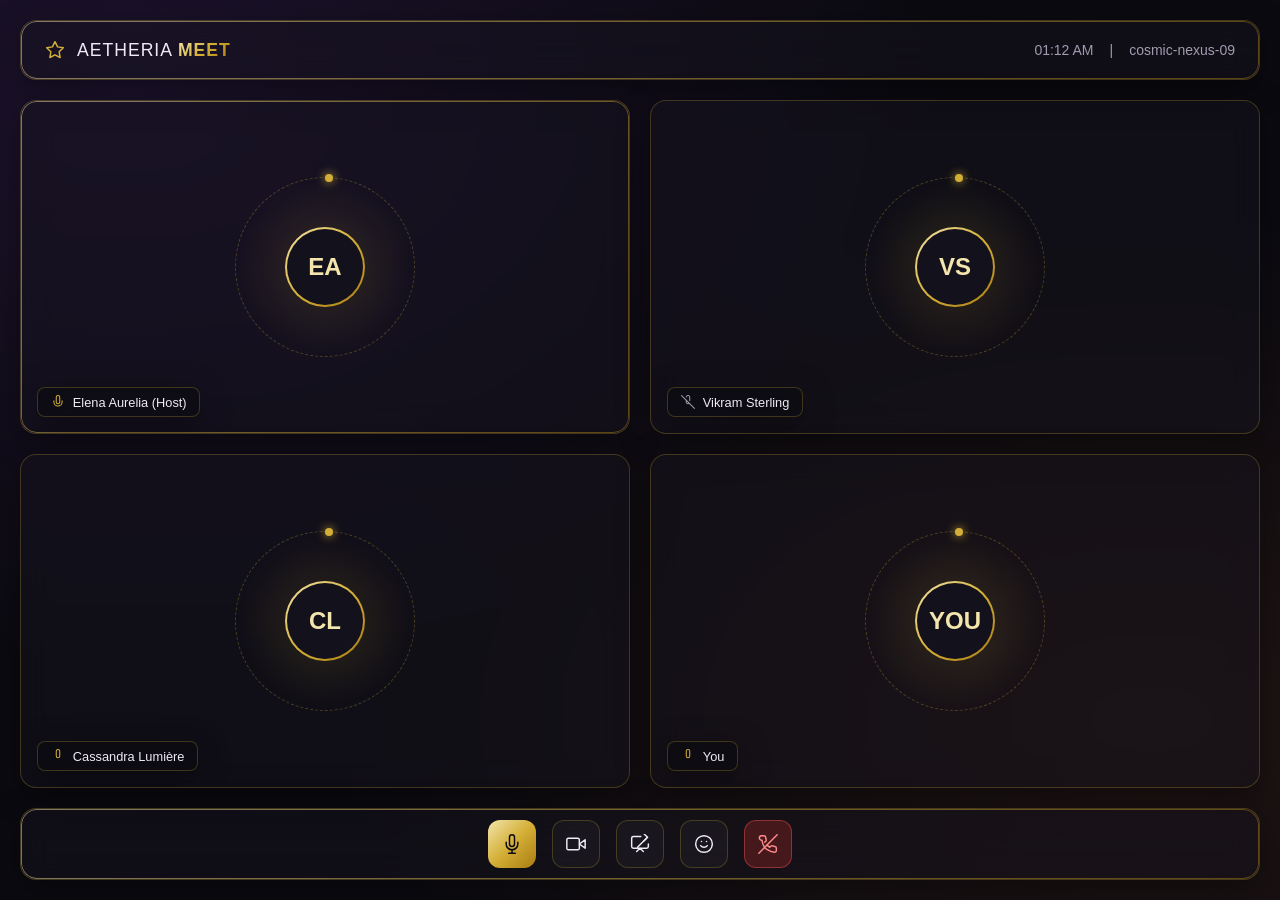
==== text_designs/gemini-code-1788366876163.html @ d0052078 "test design" ====
<!DOCTYPE html>
<html lang="en">
<head>
  <meta charset="UTF-8">
  <meta name="viewport" content="width=device-width, initial-scale=1.0">
  <title>Aetheria Meeting</title>
  <style>
    :root {
      --bg-dark: #0b0a10;
      --panel-bg: rgba(23, 20, 33, 0.45);
      --panel-border: rgba(212, 175, 55, 0.25);
      --gold-gradient: linear-gradient(135deg, #f3e5ab 0%, #d4af37 50%, #aa7c11 100%);
      --gold-glow: radial-gradient(circle, rgba(212, 175, 55, 0.15) 0%, rgba(0, 0, 0, 0) 70%);
      --text-main: #f0eaf6;
      --text-muted: #a39bb0;
      --danger-bg: rgba(186, 45, 45, 0.3);
      --danger-border: rgba(220, 76, 76, 0.5);
    }

    * {
      box-sizing: border-box;
      margin: 0;
      padding: 0;
      font-family: -apple-system, BlinkMacSystemFont, "Segoe UI", Roboto, Helvetica, Arial, sans-serif;
    }

    body {
      background-color: var(--bg-dark);
      background-image: 
        radial-gradient(at 10% 10%, rgba(45, 26, 71, 0.5) 0px, transparent 50%),
        radial-gradient(at 90% 80%, rgba(61, 35, 23, 0.4) 0px, transparent 50%);
      color: var(--text-main);
      height: 100vh;
      display: flex;
      flex-direction: column;
      overflow: hidden;
      padding: 1.25rem;
      gap: 1.25rem;
    }

    /* SVG Icon Styling */
    .icon {
      width: 20px;
      height: 20px;
      stroke: currentColor;
      stroke-width: 1.75;
      stroke-linecap: round;
      stroke-linejoin: round;
      fill: none;
    }

    /* Glassmorphic Panel Base */
    .glass-panel {
      background: var(--panel-bg);
      backdrop-filter: blur(16px);
      -webkit-backdrop-filter: blur(16px);
      border: 1px solid var(--panel-border);
      border-radius: 16px;
      box-shadow: 0 8px 32px 0 rgba(0, 0, 0, 0.37);
    }

    .gold-accent-border {
      position: relative;
    }

    .gold-accent-border::before {
      content: '';
      position: absolute;
      inset: 0;
      border-radius: 16px;
      padding: 1px;
      background: var(--gold-gradient);
      -webkit-mask: linear-gradient(#fff 0 0) content-box, linear-gradient(#fff 0 0);
      -webkit-mask-composite: xor;
      mask-composite: exclude;
      pointer-events: none;
      opacity: 0.5;
    }

    /* Top Bar */
    header {
      height: 60px;
      padding: 0 1.5rem;
      display: flex;
      align-items: center;
      justify-content: space-between;
      flex-shrink: 0;
    }

    .brand {
      display: flex;
      align-items: center;
      gap: 0.75rem;
      font-weight: 500;
      letter-spacing: 1px;
      font-size: 1.1rem;
    }

    .gold-text {
      background: var(--gold-gradient);
      -webkit-background-clip: text;
      -webkit-text-fill-color: transparent;
      font-weight: 600;
    }

    .meeting-info {
      display: flex;
      align-items: center;
      gap: 1rem;
      font-size: 0.875rem;
      color: var(--text-muted);
    }

    /* Grid Area */
    main {
      flex: 1;
      display: grid;
      grid-template-columns: repeat(2, 1fr);
      grid-template-rows: repeat(2, 1fr);
      gap: 1.25rem;
      min-height: 0;
    }

    /* Video Tile */
    .tile {
      position: relative;
      display: flex;
      flex-direction: column;
      align-items: center;
      justify-content: center;
      overflow: hidden;
    }

    /* Animated Cosmic Orbit Background for Audio-Only */
    .cosmic-orbit {
      position: absolute;
      width: 180px;
      height: 180px;
      border-radius: 50%;
      background: var(--gold-glow);
      border: 1px dashed rgba(212, 175, 55, 0.3);
      animation: spin 20s linear infinite;
    }

    .cosmic-orbit::after {
      content: '';
      position: absolute;
      top: -4px;
      left: 50%;
      width: 8px;
      height: 8px;
      background: #d4af37;
      border-radius: 50%;
      box-shadow: 0 0 10px #d4af37;
    }

    @keyframes spin {
      100% { transform: rotate(360deg); }
    }

    .avatar {
      width: 80px;
      height: 80px;
      border-radius: 50%;
      background: var(--gold-gradient);
      padding: 2px;
      position: relative;
      z-index: 2;
    }

    .avatar-inner {
      width: 100%;
      height: 100%;
      background: #13111c;
      border-radius: 50%;
      display: flex;
      align-items: center;
      justify-content: center;
      font-size: 1.5rem;
      font-weight: 600;
      color: #f3e5ab;
    }

    /* Speaker Pulse Animation */
    .speaking .avatar {
      animation: pulse-gold 2s infinite ease-in-out;
    }

    @keyframes pulse-gold {
      0% { box-shadow: 0 0 0 0 rgba(212, 175, 55, 0.4); }
      70% { box-shadow: 0 0 0 18px rgba(212, 175, 55, 0); }
      100% { box-shadow: 0 0 0 0 rgba(212, 175, 55, 0); }
    }

    .participant-label {
      position: absolute;
      bottom: 1rem;
      left: 1rem;
      padding: 0.4rem 0.8rem;
      border-radius: 8px;
      font-size: 0.8rem;
      display: flex;
      align-items: center;
      gap: 0.5rem;
      z-index: 3;
      background: rgba(11, 10, 16, 0.6);
    }

    /* Controls Bar */
    footer {
      height: 72px;
      display: flex;
      align-items: center;
      justify-content: center;
      gap: 1rem;
      flex-shrink: 0;
    }

    .btn {
      width: 48px;
      height: 48px;
      border-radius: 12px;
      border: 1px solid var(--panel-border);
      background: rgba(255, 255, 255, 0.03);
      color: var(--text-main);
      display: flex;
      align-items: center;
      justify-content: center;
      cursor: pointer;
      transition: all 0.2s ease;
    }

    .btn:hover {
      background: rgba(212, 175, 55, 0.1);
      border-color: rgba(212, 175, 55, 0.5);
      transform: translateY(-2px);
    }

    .btn.active {
      background: var(--gold-gradient);
      color: #0b0a10;
      border: none;
    }

    .btn.danger {
      background: var(--danger-bg);
      border-color: var(--danger-border);
      color: #ff8b8b;
    }

    .btn.danger:hover {
      background: rgba(186, 45, 45, 0.6);
    }
  </style>
</head>
<body>

  <header class="glass-panel gold-accent-border">
    <div class="brand">
      <svg class="icon" style="stroke: #d4af37;" viewBox="0 0 24 24"><polygon points="12 2 15.09 8.26 22 9.27 17 14.14 18.18 21.02 12 17.77 5.82 21.02 7 14.14 2 9.27 8.91 8.26 12 2"></polygon></svg>
      <span>AETHERIA <span class="gold-text">MEET</span></span>
    </div>
    <div class="meeting-info">
      <span id="time-display">--:-- PM</span>
      <span>|</span>
      <span>cosmic-nexus-09</span>
    </div>
  </header>

  <main>
    <div class="tile glass-panel gold-accent-border speaking">
      <div class="cosmic-orbit"></div>
      <div class="avatar">
        <div class="avatar-inner">EA</div>
      </div>
      <div class="participant-label glass-panel">
        <svg class="icon" style="width:14px; height:14px; stroke:#d4af37;" viewBox="0 0 24 24"><path d="M12 1a3 3 0 0 0-3 3v8a3 3 0 0 0 6 0V4a3 3 0 0 0-3-3z"></path><path d="M19 10v2a7 7 0 0 1-14 0v-2"></path></svg>
        <span>Elena Aurelia (Host)</span>
      </div>
    </div>

    <div class="tile glass-panel">
      <div class="cosmic-orbit" style="animation-duration: 25s; animation-direction: reverse;"></div>
      <div class="avatar">
        <div class="avatar-inner">VS</div>
      </div>
      <div class="participant-label glass-panel">
        <svg class="icon" style="width:14px; height:14px; stroke:#a39bb0;" viewBox="0 0 24 24"><line x1="1" y1="1" x2="23" y2="23"></line><path d="M9 9v3a3 3 0 0 0 5.12 2.12M15 9.34V4a3 3 0 0 0-5.94-.6"></path></svg>
        <span>Vikram Sterling</span>
      </div>
    </div>

    <div class="tile glass-panel">
      <div class="cosmic-orbit" style="animation-duration: 18s;"></div>
      <div class="avatar">
        <div class="avatar-inner">CL</div>
      </div>
      <div class="participant-label glass-panel">
        <svg class="icon" style="width:14px; height:14px; stroke:#d4af37;" viewBox="0 0 24 24"><path d="M12 1a3 3 0 0 0-3 3v8a3 3 0 0 0 6 0V4a3 3 0 0 0-3-3z"></path></svg>
        <span>Cassandra Lumière</span>
      </div>
    </div>

    <div class="tile glass-panel">
      <div class="cosmic-orbit" style="animation-duration: 30s;"></div>
      <div class="avatar">
        <div class="avatar-inner">YOU</div>
      </div>
      <div class="participant-label glass-panel">
        <svg class="icon" style="width:14px; height:14px; stroke:#d4af37;" viewBox="0 0 24 24"><path d="M12 1a3 3 0 0 0-3 3v8a3 3 0 0 0 6 0V4a3 3 0 0 0-3-3z"></path></svg>
        <span>You</span>
      </div>
    </div>
  </main>

  <footer class="glass-panel gold-accent-border">
    <button class="btn active" id="mic-btn" title="Toggle Microphone">
      <svg class="icon" viewBox="0 0 24 24"><path d="M12 1a3 3 0 0 0-3 3v8a3 3 0 0 0 6 0V4a3 3 0 0 0-3-3z"></path><path d="M19 10v2a7 7 0 0 1-14 0v-2"></path><line x1="12" y1="19" x2="12" y2="23"></line><line x1="8" y1="23" x2="16" y2="23"></line></svg>
    </button>

    <button class="btn" id="cam-btn" title="Toggle Camera">
      <svg class="icon" viewBox="0 0 24 24"><path d="M23 7l-7 5 7 5V7z"></path><rect x="1" y="5" width="15" height="14" rx="2" ry="2"></rect></svg>
    </button>

    <button class="btn" title="Share Screen">
      <svg class="icon" viewBox="0 0 24 24"><path d="M13 3H4a2 2 0 0 0-2 2v10a2 2 0 0 0 2 2h16a2 2 0 0 0 2-2v-3"></path><polyline points="8 21 12 17 16 21"></polyline><polyline points="17 8 21 4 17 0"></polyline><line x1="21" y1="4" x2="9" y2="16"></line></svg>
    </button>

    <button class="btn" title="Reactions">
      <svg class="icon" viewBox="0 0 24 24"><circle cx="12" cy="12" r="10"></circle><path d="M8 14s1.5 2 4 2 4-2 4-2"></path><line x1="9" y1="9" x2="9.01" y2="9"></line><line x1="15" y1="9" x2="15.01" y2="9"></line></svg>
    </button>

    <button class="btn danger" title="Leave Call">
      <svg class="icon" viewBox="0 0 24 24"><path d="M10.68 13.31a16 16 0 0 0 3.41 2.6l1.27-1.27a2 2 0 0 1 2.11-.45 12.84 12.84 0 0 0 2.81.7 2 2 0 0 1 1.72 2v3a2 2 0 0 1-2.18 2 19.79 19.79 0 0 1-8.63-3.07 19.42 19.42 0 0 1-3.33-2.67 19.83 19.83 0 0 1-3.07-8.63A2 2 0 0 1 4.11 2h3a2 2 0 0 1 2 1.72 12.84 12.84 0 0 0 .7 2.81 2 2 0 0 1-.45 2.11L8.09 9.91"></path><line x1="23" y1="1" x2="1" y2="23"></line></svg>
    </button>
  </footer>

  <script>
    // Live Time Updater
    function updateTime() {
      const now = new Date();
      document.getElementById('time-display').textContent = now.toLocaleTimeString([], { 
        hour: '2-digit', 
        minute: '2-digit' 
      });
    }
    setInterval(updateTime, 1000);
    updateTime();

    // Simple Toggle States for Interactive Controls
    const micBtn = document.getElementById('mic-btn');
    micBtn.addEventListener('click', () => {
      micBtn.classList.toggle('active');
    });

    const camBtn = document.getElementById('cam-btn');
    camBtn.addEventListener('click', () => {
      camBtn.classList.toggle('active');
    });
  </script>
</body>
</html>
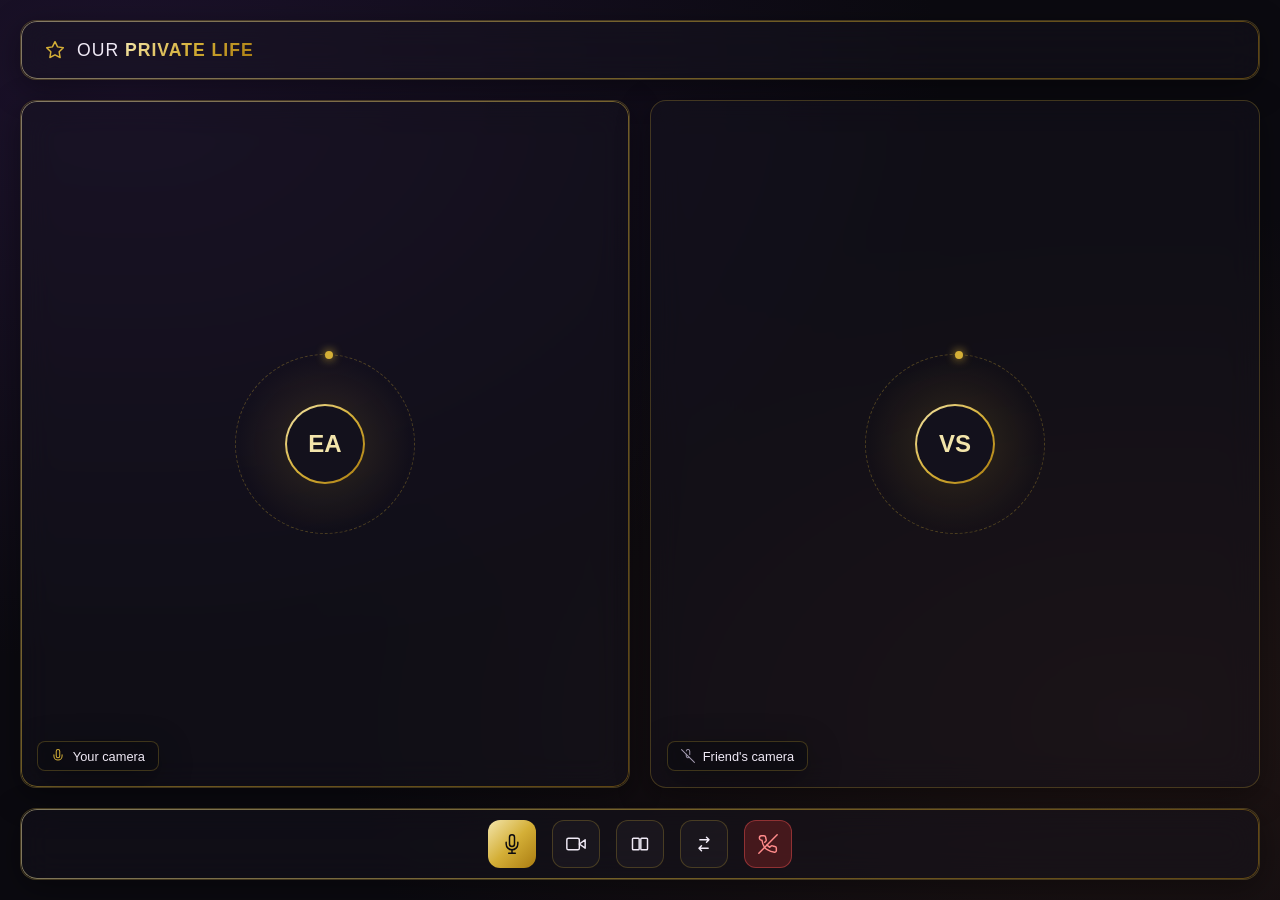
==== commit 288c8098: "Improve one-to-one call experience" ====
--- a/text_designs/gemini-code-1788366876163.html
+++ b/text_designs/gemini-code-1788366876163.html
@@ -3,7 +3,7 @@
 <head>
   <meta charset="UTF-8">
   <meta name="viewport" content="width=device-width, initial-scale=1.0">
-  <title>Aetheria Meeting</title>
+  <title>Our Private Life — Call Design</title>
   <style>
     :root {
       --bg-dark: #0b0a10;
@@ -103,20 +103,11 @@
       font-weight: 600;
     }
 
-    .meeting-info {
-      display: flex;
-      align-items: center;
-      gap: 1rem;
-      font-size: 0.875rem;
-      color: var(--text-muted);
-    }
-
     /* Grid Area */
     main {
       flex: 1;
       display: grid;
       grid-template-columns: repeat(2, 1fr);
-      grid-template-rows: repeat(2, 1fr);
       gap: 1.25rem;
       min-height: 0;
     }
@@ -251,6 +242,14 @@
     .btn.danger:hover {
       background: rgba(186, 45, 45, 0.6);
     }
+
+    @media (max-width: 640px) {
+      body { padding: 0.75rem; gap: 0.75rem; }
+      header { height: 52px; padding: 0 1rem; }
+      main { grid-template-columns: 1fr; grid-template-rows: repeat(2, minmax(0, 1fr)); gap: 0.75rem; }
+      footer { height: 62px; gap: 0.5rem; }
+      .btn { width: 44px; height: 44px; }
+    }
   </style>
 </head>
 <body>
@@ -258,12 +257,7 @@
   <header class="glass-panel gold-accent-border">
     <div class="brand">
       <svg class="icon" style="stroke: #d4af37;" viewBox="0 0 24 24"><polygon points="12 2 15.09 8.26 22 9.27 17 14.14 18.18 21.02 12 17.77 5.82 21.02 7 14.14 2 9.27 8.91 8.26 12 2"></polygon></svg>
-      <span>AETHERIA <span class="gold-text">MEET</span></span>
-    </div>
-    <div class="meeting-info">
-      <span id="time-display">--:-- PM</span>
-      <span>|</span>
-      <span>cosmic-nexus-09</span>
+      <span>OUR <span class="gold-text">PRIVATE LIFE</span></span>
     </div>
   </header>
 
@@ -275,7 +269,7 @@
       </div>
       <div class="participant-label glass-panel">
         <svg class="icon" style="width:14px; height:14px; stroke:#d4af37;" viewBox="0 0 24 24"><path d="M12 1a3 3 0 0 0-3 3v8a3 3 0 0 0 6 0V4a3 3 0 0 0-3-3z"></path><path d="M19 10v2a7 7 0 0 1-14 0v-2"></path></svg>
-        <span>Elena Aurelia (Host)</span>
+        <span>Your camera</span>
       </div>
     </div>
 
@@ -286,68 +280,36 @@
       </div>
       <div class="participant-label glass-panel">
         <svg class="icon" style="width:14px; height:14px; stroke:#a39bb0;" viewBox="0 0 24 24"><line x1="1" y1="1" x2="23" y2="23"></line><path d="M9 9v3a3 3 0 0 0 5.12 2.12M15 9.34V4a3 3 0 0 0-5.94-.6"></path></svg>
-        <span>Vikram Sterling</span>
+        <span>Friend's camera</span>
       </div>
     </div>
 
-    <div class="tile glass-panel">
-      <div class="cosmic-orbit" style="animation-duration: 18s;"></div>
-      <div class="avatar">
-        <div class="avatar-inner">CL</div>
-      </div>
-      <div class="participant-label glass-panel">
-        <svg class="icon" style="width:14px; height:14px; stroke:#d4af37;" viewBox="0 0 24 24"><path d="M12 1a3 3 0 0 0-3 3v8a3 3 0 0 0 6 0V4a3 3 0 0 0-3-3z"></path></svg>
-        <span>Cassandra Lumière</span>
-      </div>
-    </div>
-
-    <div class="tile glass-panel">
-      <div class="cosmic-orbit" style="animation-duration: 30s;"></div>
-      <div class="avatar">
-        <div class="avatar-inner">YOU</div>
-      </div>
-      <div class="participant-label glass-panel">
-        <svg class="icon" style="width:14px; height:14px; stroke:#d4af37;" viewBox="0 0 24 24"><path d="M12 1a3 3 0 0 0-3 3v8a3 3 0 0 0 6 0V4a3 3 0 0 0-3-3z"></path></svg>
-        <span>You</span>
-      </div>
-    </div>
   </main>
 
   <footer class="glass-panel gold-accent-border">
-    <button class="btn active" id="mic-btn" title="Toggle Microphone">
+    <button class="btn active" id="mic-btn" title="Toggle Microphone" aria-label="Toggle microphone" aria-pressed="true">
       <svg class="icon" viewBox="0 0 24 24"><path d="M12 1a3 3 0 0 0-3 3v8a3 3 0 0 0 6 0V4a3 3 0 0 0-3-3z"></path><path d="M19 10v2a7 7 0 0 1-14 0v-2"></path><line x1="12" y1="19" x2="12" y2="23"></line><line x1="8" y1="23" x2="16" y2="23"></line></svg>
     </button>
 
-    <button class="btn" id="cam-btn" title="Toggle Camera">
+    <button class="btn" id="cam-btn" title="Toggle Camera" aria-label="Toggle camera" aria-pressed="false">
       <svg class="icon" viewBox="0 0 24 24"><path d="M23 7l-7 5 7 5V7z"></path><rect x="1" y="5" width="15" height="14" rx="2" ry="2"></rect></svg>
     </button>
 
-    <button class="btn" title="Share Screen">
-      <svg class="icon" viewBox="0 0 24 24"><path d="M13 3H4a2 2 0 0 0-2 2v10a2 2 0 0 0 2 2h16a2 2 0 0 0 2-2v-3"></path><polyline points="8 21 12 17 16 21"></polyline><polyline points="17 8 21 4 17 0"></polyline><line x1="21" y1="4" x2="9" y2="16"></line></svg>
-    </button>
-
-    <button class="btn" title="Reactions">
-      <svg class="icon" viewBox="0 0 24 24"><circle cx="12" cy="12" r="10"></circle><path d="M8 14s1.5 2 4 2 4-2 4-2"></path><line x1="9" y1="9" x2="9.01" y2="9"></line><line x1="15" y1="9" x2="15.01" y2="9"></line></svg>
-    </button>
-
-    <button class="btn danger" title="Leave Call">
+    <button class="btn" title="Switch layout" aria-label="Switch layout">
+      <svg class="icon" viewBox="0 0 24 24"><rect x="3" y="5" width="8" height="14" rx="1"></rect><rect x="13" y="5" width="8" height="14" rx="1"></rect></svg>
+    </button>
+
+    <button class="btn" title="Switch camera screens" aria-label="Switch camera screens">
+      <svg class="icon" viewBox="0 0 24 24"><path d="M7 7h11l-3-3m3 3-3 3M17 17H6l3 3m-3-3 3-3"></path></svg>
+    </button>
+
+    <button class="btn danger" title="Leave Call" aria-label="Leave call">
       <svg class="icon" viewBox="0 0 24 24"><path d="M10.68 13.31a16 16 0 0 0 3.41 2.6l1.27-1.27a2 2 0 0 1 2.11-.45 12.84 12.84 0 0 0 2.81.7 2 2 0 0 1 1.72 2v3a2 2 0 0 1-2.18 2 19.79 19.79 0 0 1-8.63-3.07 19.42 19.42 0 0 1-3.33-2.67 19.83 19.83 0 0 1-3.07-8.63A2 2 0 0 1 4.11 2h3a2 2 0 0 1 2 1.72 12.84 12.84 0 0 0 .7 2.81 2 2 0 0 1-.45 2.11L8.09 9.91"></path><line x1="23" y1="1" x2="1" y2="23"></line></svg>
     </button>
   </footer>
 
   <script>
-    // Live Time Updater
-    function updateTime() {
-      const now = new Date();
-      document.getElementById('time-display').textContent = now.toLocaleTimeString([], { 
-        hour: '2-digit', 
-        minute: '2-digit' 
-      });
-    }
-    setInterval(updateTime, 1000);
-    updateTime();
-
-    // Simple Toggle States for Interactive Controls
+    // Design-only toggle states for the controls available in Our Private Life.
     const micBtn = document.getElementById('mic-btn');
     micBtn.addEventListener('click', () => {
       micBtn.classList.toggle('active');
@@ -359,4 +321,4 @@
     });
   </script>
 </body>
-</html>+</html>
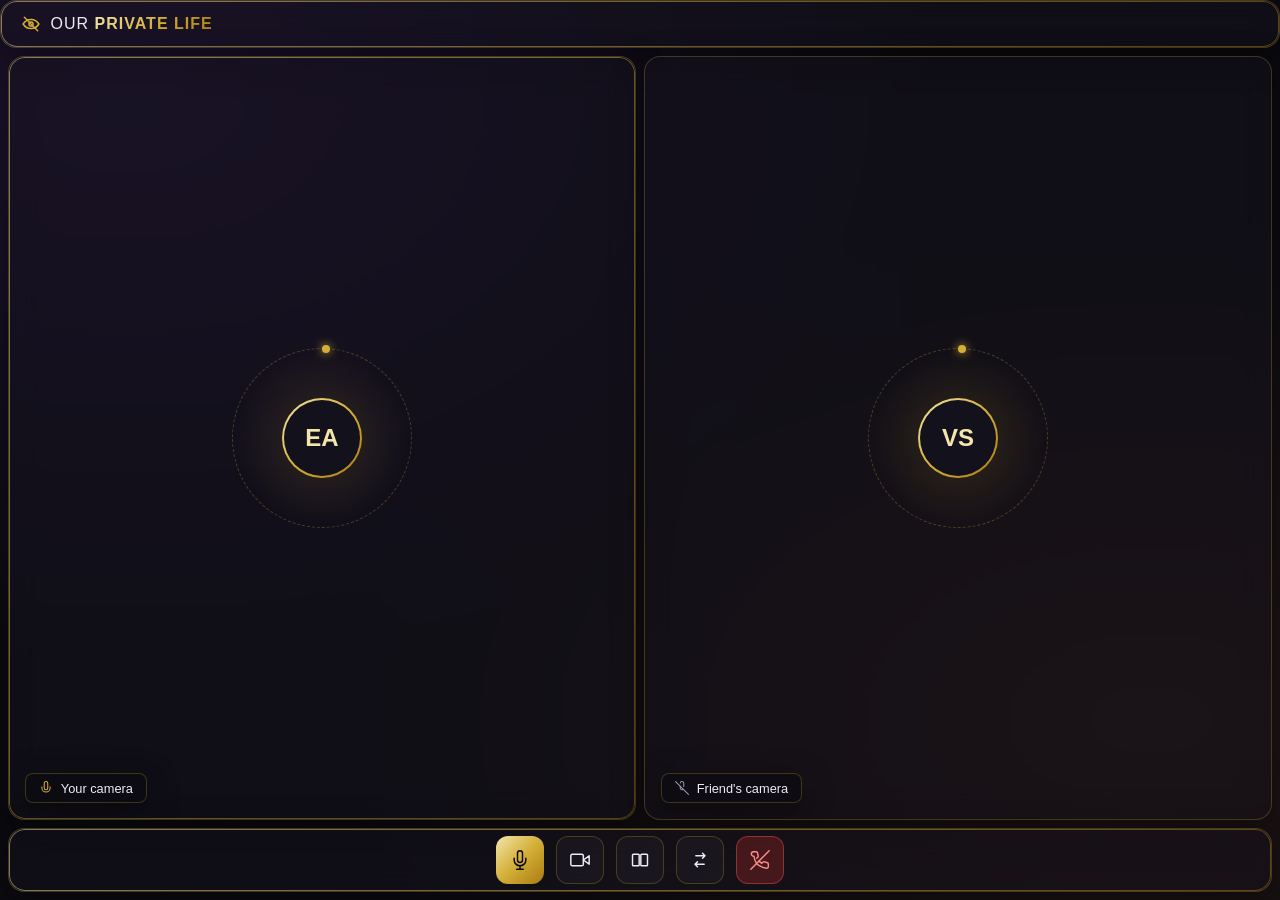
==== commit f895d93b: "Restyle call page with glass panels" ====
--- a/text_designs/gemini-code-1788366876163.html
+++ b/text_designs/gemini-code-1788366876163.html
@@ -34,8 +34,8 @@
       display: flex;
       flex-direction: column;
       overflow: hidden;
-      padding: 1.25rem;
-      gap: 1.25rem;
+      padding: 0;
+      gap: 0.5rem;
     }
 
     /* SVG Icon Styling */
@@ -79,21 +79,22 @@
 
     /* Top Bar */
     header {
-      height: 60px;
-      padding: 0 1.5rem;
+      height: 48px;
+      padding: 0 1.25rem;
       display: flex;
       align-items: center;
       justify-content: space-between;
       flex-shrink: 0;
+      border-radius: 0 0 14px 14px;
     }
 
     .brand {
       display: flex;
       align-items: center;
-      gap: 0.75rem;
+      gap: 0.6rem;
       font-weight: 500;
       letter-spacing: 1px;
-      font-size: 1.1rem;
+      font-size: 1rem;
     }
 
     .gold-text {
@@ -108,8 +109,9 @@
       flex: 1;
       display: grid;
       grid-template-columns: repeat(2, 1fr);
-      gap: 1.25rem;
+      gap: 0.5rem;
       min-height: 0;
+      padding: 0 0.5rem;
     }
 
     /* Video Tile */
@@ -199,12 +201,13 @@
 
     /* Controls Bar */
     footer {
-      height: 72px;
+      height: 64px;
       display: flex;
       align-items: center;
       justify-content: center;
-      gap: 1rem;
+      gap: 0.75rem;
       flex-shrink: 0;
+      margin: 0 0.5rem 0.5rem;
     }
 
     .btn {
@@ -244,10 +247,10 @@
     }
 
     @media (max-width: 640px) {
-      body { padding: 0.75rem; gap: 0.75rem; }
-      header { height: 52px; padding: 0 1rem; }
-      main { grid-template-columns: 1fr; grid-template-rows: repeat(2, minmax(0, 1fr)); gap: 0.75rem; }
-      footer { height: 62px; gap: 0.5rem; }
+      body { padding: 0; gap: 0.5rem; }
+      header { height: 46px; padding: 0 1rem; }
+      main { grid-template-columns: 1fr; grid-template-rows: repeat(2, minmax(0, 1fr)); gap: 0.5rem; }
+      footer { height: 58px; gap: 0.5rem; margin: 0 0.5rem 0.5rem; }
       .btn { width: 44px; height: 44px; }
     }
   </style>
@@ -256,7 +259,7 @@
 
   <header class="glass-panel gold-accent-border">
     <div class="brand">
-      <svg class="icon" style="stroke: #d4af37;" viewBox="0 0 24 24"><polygon points="12 2 15.09 8.26 22 9.27 17 14.14 18.18 21.02 12 17.77 5.82 21.02 7 14.14 2 9.27 8.91 8.26 12 2"></polygon></svg>
+      <svg class="icon" style="stroke: #d4af37;" viewBox="0 0 24 24" aria-hidden="true"><path d="M2.5 12s3.5-5.5 9.5-5.5S21.5 12 21.5 12 18 17.5 12 17.5 2.5 12 2.5 12Z"></path><circle cx="12" cy="12" r="2.5"></circle><path d="m4 4 16 16"></path></svg>
       <span>OUR <span class="gold-text">PRIVATE LIFE</span></span>
     </div>
   </header>
